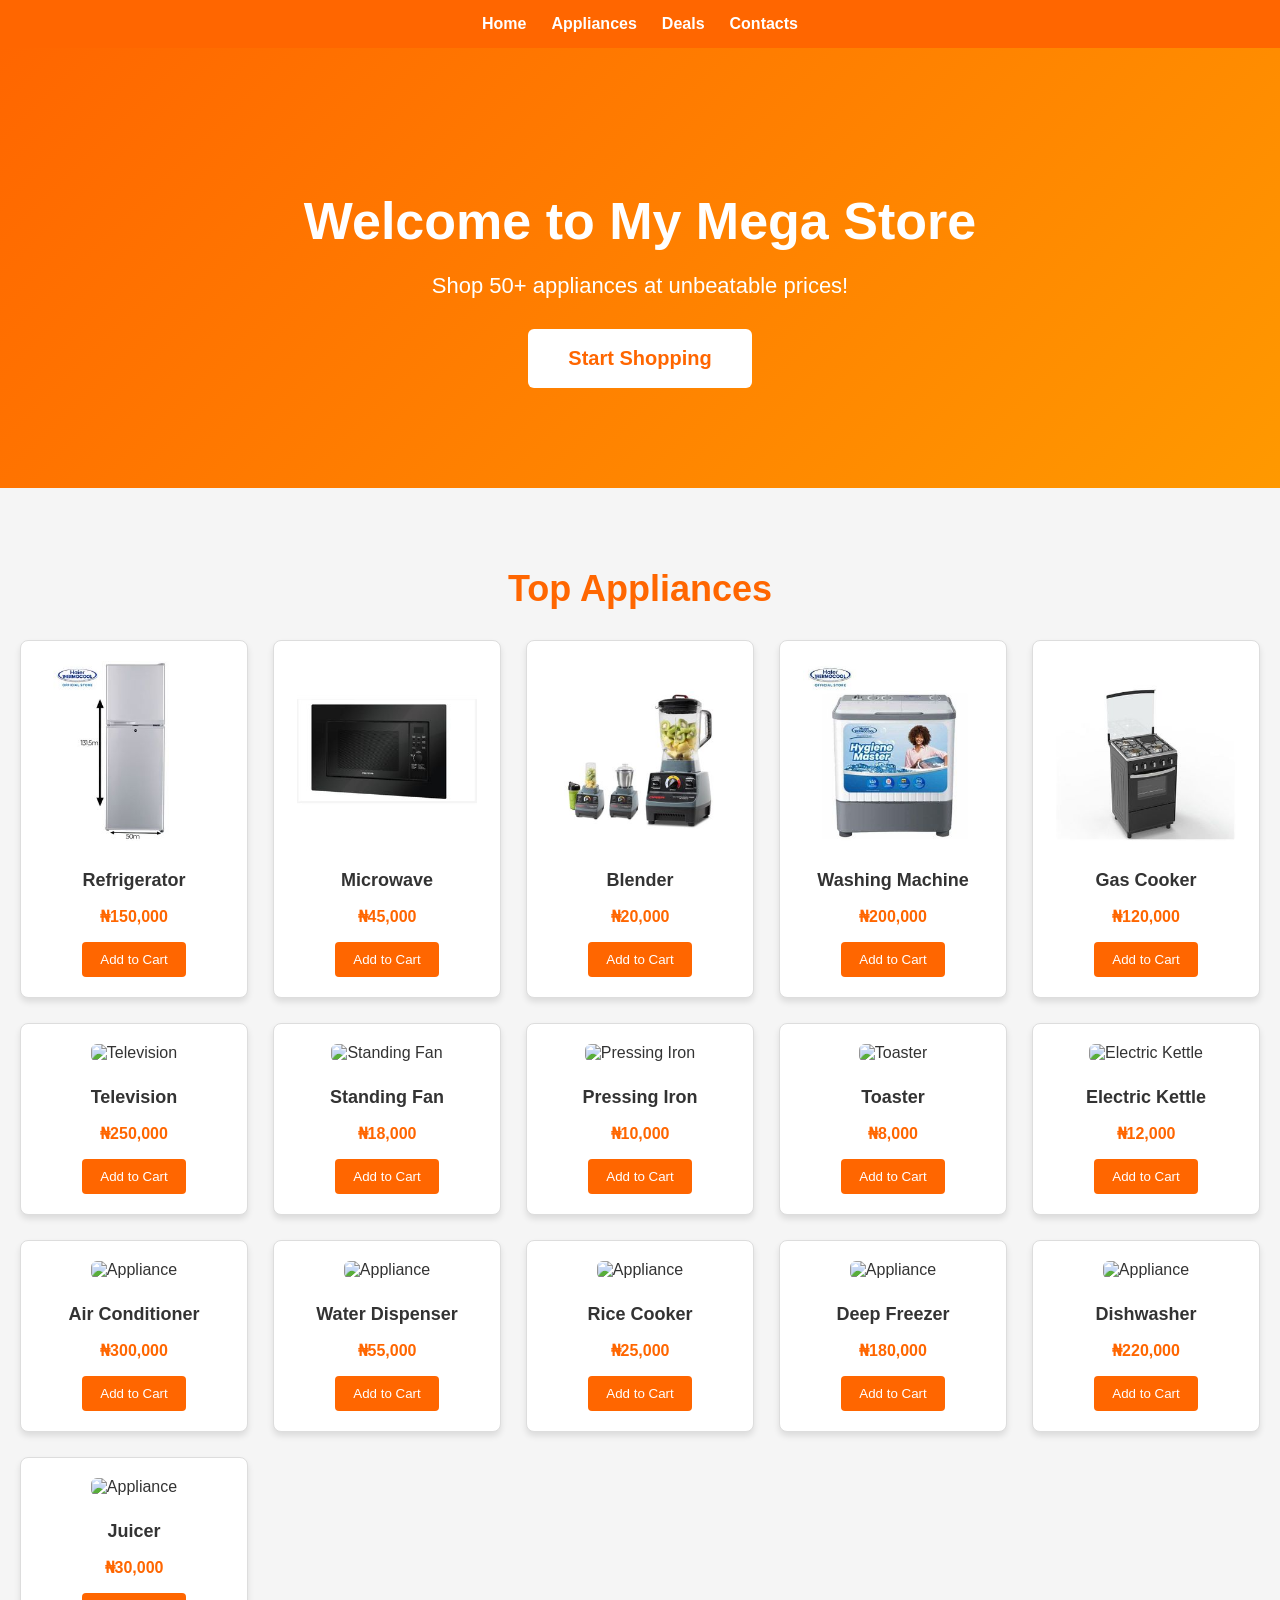
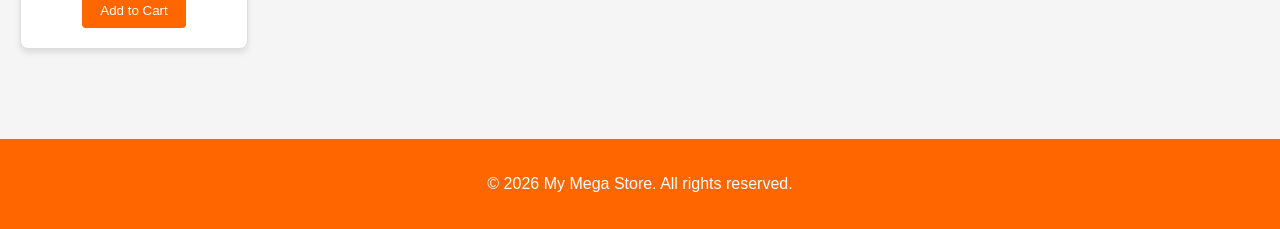
==== main.html @ 48fcdbb0 "first commit" ====
<!DOCTYPE html>
<html lang="en">
<head>
  <meta charset="UTF-8">
  <meta name="viewport" content="width=device-width, initial-scale=1.0">
  <title>My Mega Store</title>
  <link rel="stylesheet" href="main.css">
</head>
<body>
  <header>
    <nav>
      <a href="index.html">Home</a>
      <a href="#">Appliances</a>
      <a href="#">Deals</a>
      <a href="#">Contacts</a>
    </nav>
  </header>

  <section class="hero">
    <h1>Welcome to My Mega Store</h1>
    <p>Shop 50+ appliances at unbeatable prices!</p>
    <button>Start Shopping</button>
  </section>


  <section class="products">
    <h2>Top Appliances</h2>
    <div class="product-list">
      <div class="product">
        <img src="./fridge.jpg" alt="Refrigerator">
        <h3>Refrigerator</h3>
        <p>₦150,000</p>
        <button>Add to Cart</button>
      </div>
      <div class="product">
        <img src="./microwave.jpg" alt="Microwave">
        <h3>Microwave</h3>
        <p>₦45,000</p>
        <button>Add to Cart</button>
      </div>
      <div class="product">
        <img src="blender.jpg" alt="Blender">
        <h3>Blender</h3>
        <p>₦20,000</p>
        <button>Add to Cart</button>
      </div>
      <div class="product">
        <img src="./washinemachine.jpg" alt="Washing Machine">
        <h3>Washing Machine</h3
          ><p>₦200,000</p>
          <button>Add to Cart</button>
        </div>
      <div class="product">
        <img src="./gascooker.jpg" alt="Gas Cooker">
        <h3>Gas Cooker</h3>
        <p>₦120,000</p>
        <button>Add to Cart</button>
      </div>
      <div class="product">
        <img src="tv.jpg" alt="Television">
        <h3>Television</h3>
        <p>₦250,000</p>
        <button>Add to Cart</button>
      </div>
      <div class="product">
        <img src="fan.jpg" alt="Standing Fan">
        <h3>Standing Fan</h3>
        <p>₦18,000</p>
        <button>Add to Cart</button>
      </div>
      <div class="product">
        <img src="iron.jpg" alt="Pressing Iron">
        <h3>Pressing Iron</h3>
        <p>₦10,000</p>
        <button>Add to Cart</button>
      </div>
      <div class="product">
        <img src="toaster.jpg" alt="Toaster">
        <h3>Toaster</h3>
        <p>₦8,000</p>
        <button>Add to Cart</button>
      </div>
      <div class="product">
        <img src="kettle.jpg" alt="Electric Kettle">
        <h3>Electric Kettle</h3>
        <p>₦12,000</p>
        <button>Add to Cart</button>
      </div>
      <div class="product">
        <img src="appliance11.jpg" alt="Appliance">
        <h3>Air Conditioner</h3>
        <p>₦300,000</p>
        <button>Add to Cart</button>
      </div>
      <div class="product">
        <img src="appliance12.jpg" alt="Appliance">
        <h3>Water Dispenser</h3>
        <p>₦55,000</p>
        <button>Add to Cart</button>
      </div>
      <div class="product">
        <img src="appliance13.jpg" alt="Appliance">
        <h3>Rice Cooker</h3>
        <p>₦25,000</p>
        <button>Add to Cart</button>
      </div>
      <div class="product">
        <img src="appliance14.jpg" alt="Appliance">
        <h3>Deep Freezer</h3>
        <p>₦180,000</p>
        <button>Add to Cart</button>
      </div>
      <div class="product">
        <img src="appliance15.jpg" alt="Appliance">
        <h3>Dishwasher</h3>
        <p>₦220,000</p>
        <button>Add to Cart</button>
      </div>
      <div class="product">
        <img src="appliance50.jpg" alt="Appliance">
        <h3>Juicer</h3>
        <p>₦30,000</p>
        <button>Add to Cart</button>
      </div>
    </div>
  </section>

  <footer>
    <p>&copy; 2026 My Mega Store. All rights reserved.</p>
  </footer>
</body>
</html>
---- main.css ----
body {
  margin: 0;
  font-family: Arial, sans-serif;
  background-color: #f5f5f5;
  color: #333;
}

header {
  background-color: #ff6600; 
  padding: 15px;
}

header nav {
  display: flex;
  justify-content: center;
  gap: 25px;
}

header nav a {
  color: white;
  text-decoration: none;
  font-weight: bold;
  font-size: 16px;
}

header nav a:hover {
  text-decoration: underline;
}

.hero {
  background: linear-gradient(135deg, #ff6600, #ff9900);
  text-align: center;
  padding: 100px 20px;
  color: white;
}

.hero h1 {
  font-size: 52px;
  margin-bottom: 20px;
}

.hero p {
  font-size: 22px;
  margin-bottom: 30px;
}

.hero button {
  background-color: white;
  color: #ff6600;
  border: none;
  padding: 18px 40px;
  font-size: 20px;
  font-weight: bold;
  cursor: pointer;
  border-radius: 6px;
}

.hero button:hover {
  background-color: #ffe0cc;
}

.products {
  padding: 50px 20px;
  text-align: center;
}

.products h2 {
  font-size: 36px;
  margin-bottom: 30px;
  color: #ff6600;
}

.product-list {
  display: grid;
  grid-template-columns: repeat(auto-fill, minmax(220px, 1fr));
  gap: 25px;
}

.product {
  background: white;
  border: 1px solid #ddd;
  padding: 20px;
  text-align: center;
  border-radius: 8px;
  box-shadow: 0 4px 6px rgba(0,0,0,0.1);
}

.product img {
  width: 180px;
  height: auto;
  border-radius: 6px;
  margin-bottom: 15px;
}

.product h3 {
  margin: 10px 0;
  font-size: 18px;
}

.product p {
  font-weight: bold;
  color: #ff6600;
}

.product button {
  background-color: #ff6600;
  color: white;
  border: none;
  padding: 10px 18px;
  cursor: pointer;
  border-radius: 4px;
}

.product button:hover {
  background-color: #ff9900;
}

footer {
  background-color: #ff6600;
  color: white;
  text-align: center;
  padding: 20px;
  margin-top: 40px;
}
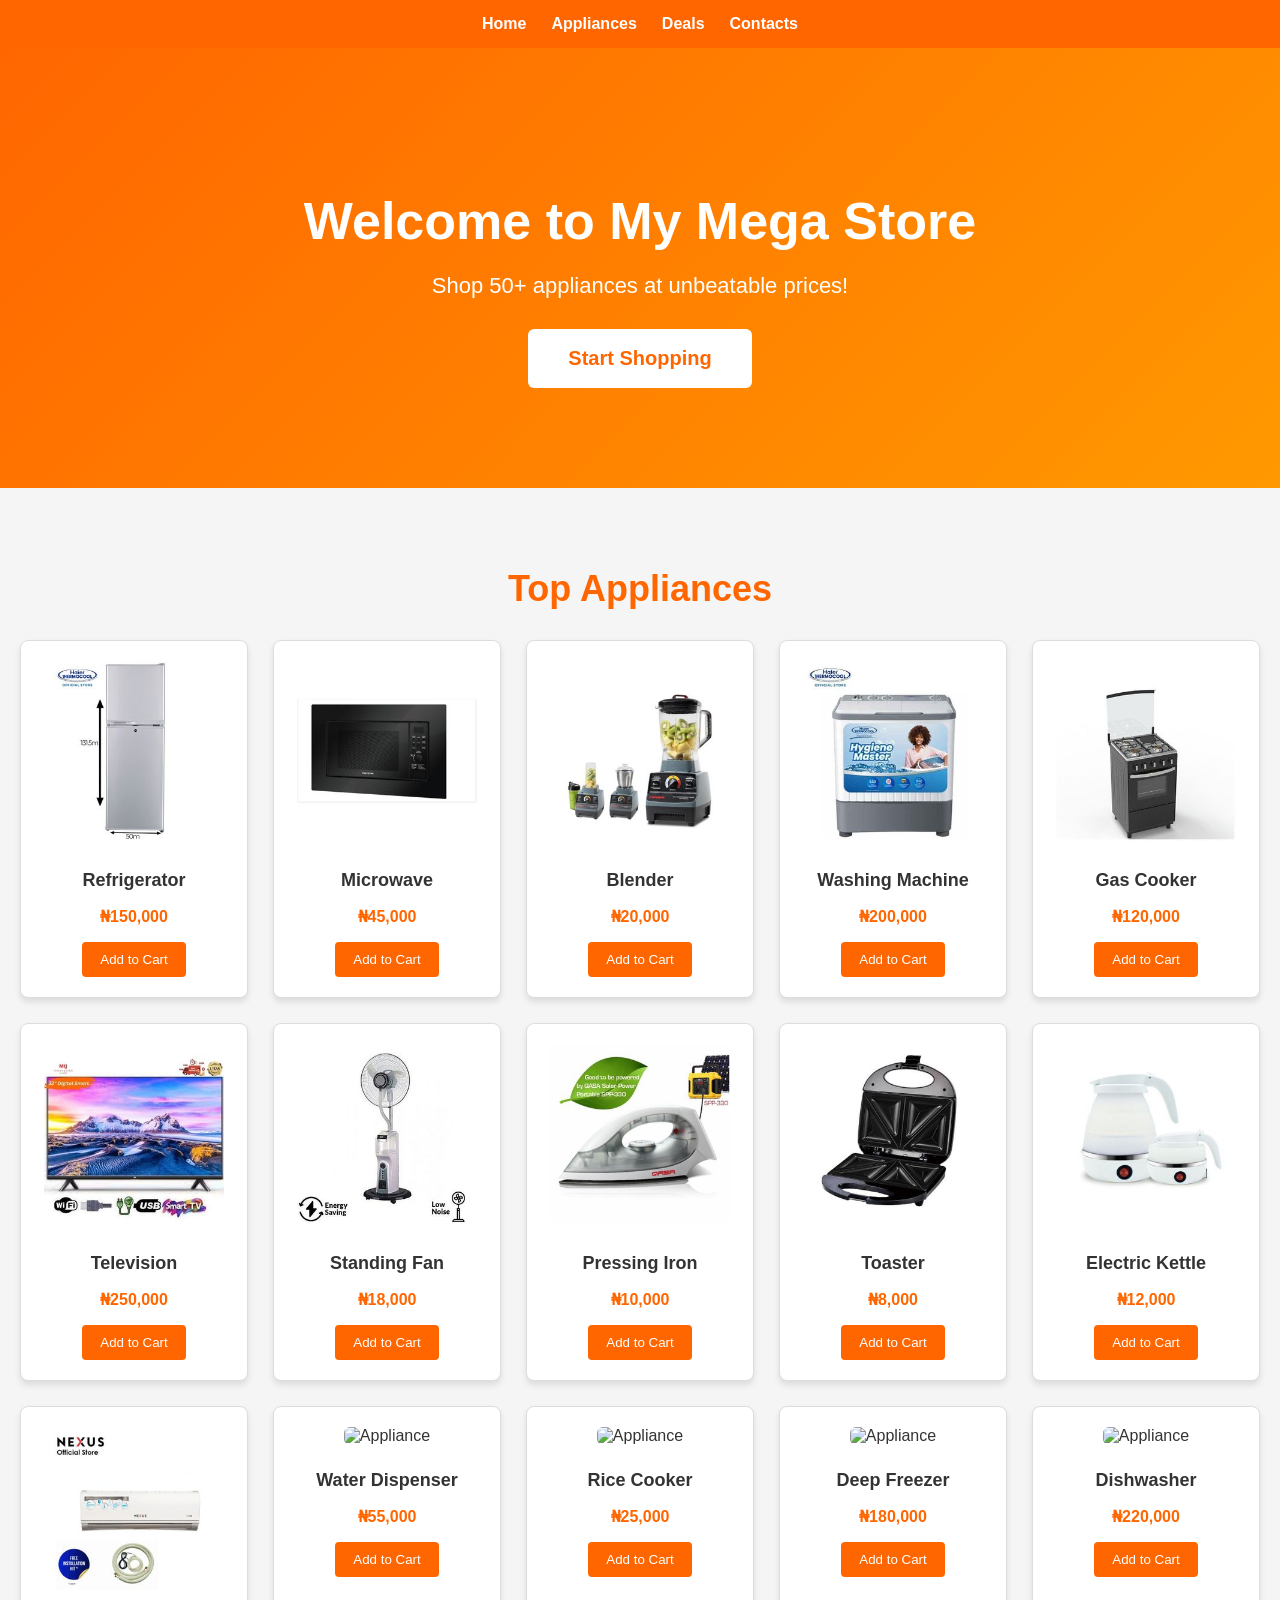
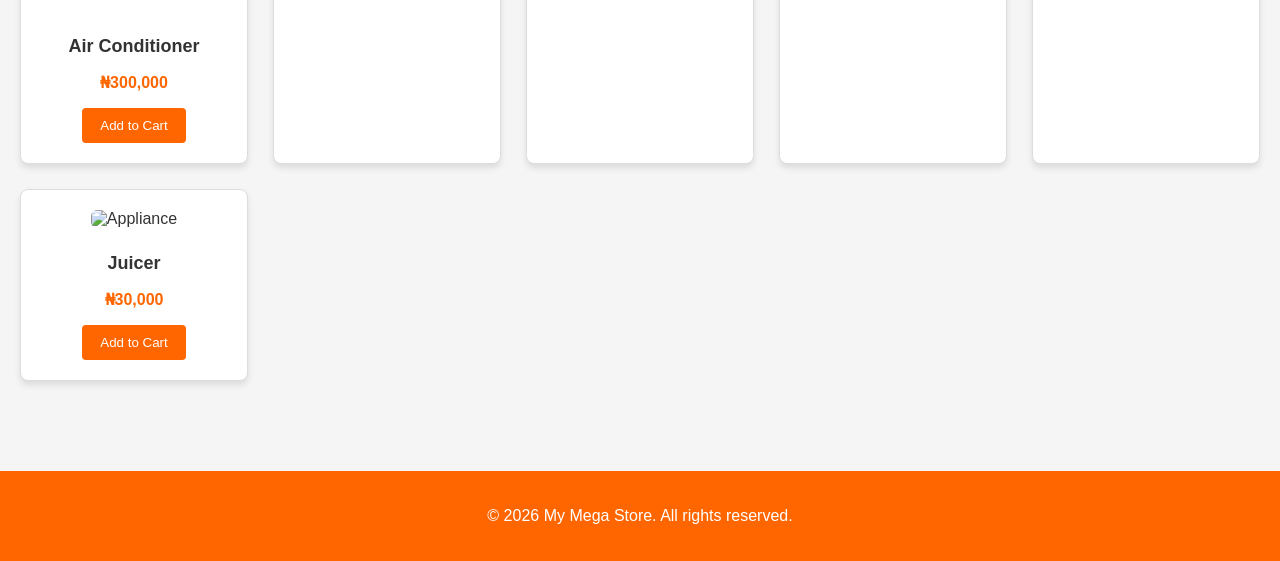
==== commit 1b72bd67: "second commit" ====
--- a/main.html
+++ b/main.html
@@ -87,7 +87,7 @@
         <button>Add to Cart</button>
       </div>
       <div class="product">
-        <img src="appliance11.jpg" alt="Appliance">
+        <img src="./air conditioner.jpg" alt="Appliance">
         <h3>Air Conditioner</h3>
         <p>₦300,000</p>
         <button>Add to Cart</button>
